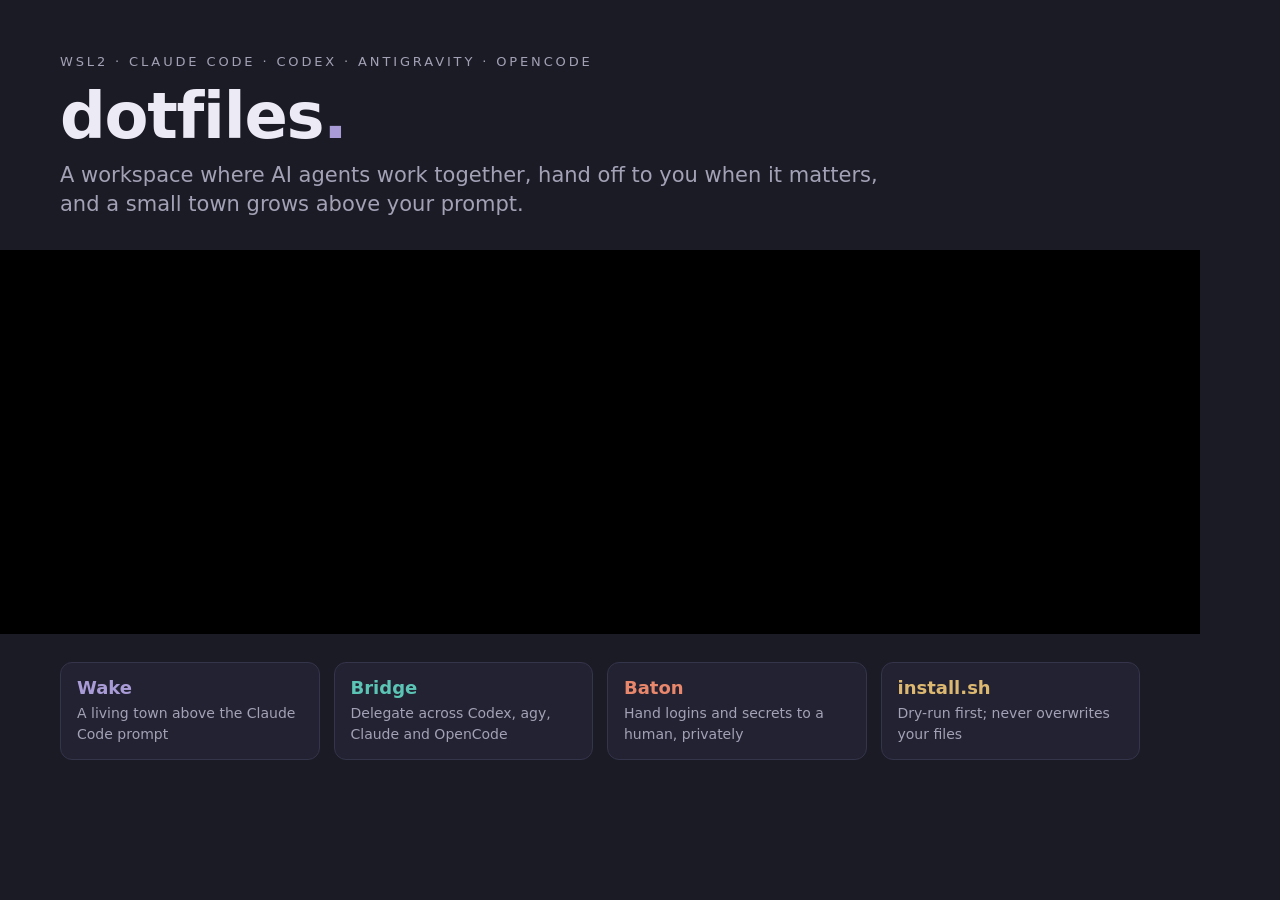
==== docs/hero.html @ 48694b47 "dotfiles: public snapshot One clean commit of the public-facing dotfiles: shell, editor and terminal" ====
<!doctype html>
<meta charset="utf-8">
<title>dotfiles hero</title>
<!-- Base of images/hero.gif (readme_gifs.py draws the animated strips over the black band):
     google-chrome --headless --screenshot --window-size=1200,770 --force-device-scale-factor=1 -->
<style>
  :root { --bg: #1b1b26; --ink: #eceaf4; --mute: #a3a1b5; --line: #34344a; }
  * { box-sizing: border-box; margin: 0; }
  html, body { width: 1200px; height: 770px; background: var(--bg); color: var(--ink);
    font-family: "Inter", "Segoe UI", "DejaVu Sans", system-ui, sans-serif; overflow: hidden; position: relative; }
  .head { position: absolute; left: 60px; top: 54px; }
  .eyebrow { font-size: 13px; letter-spacing: .22em; color: var(--mute); text-transform: uppercase; }
  h1 { font-size: 64px; letter-spacing: -.02em; font-weight: 700; margin: 10px 0 8px; }
  h1 span { color: #a99bd6; }
  .tag { font-size: 21px; color: var(--mute); max-width: 860px; line-height: 1.4; }
  .band { position: absolute; left: 0; top: 250px; width: 1200px; height: 384px; background: #000; }
  .cards { position: absolute; left: 0; top: 634px; width: 1200px; padding: 28px 60px 0; display: grid;
    grid-template-columns: repeat(4, 1fr); gap: 14px; }
  .card { border: 1px solid var(--line); border-radius: 12px; padding: 14px 16px 15px; background: #222232; }
  .card b { display: block; font-size: 18px; margin-bottom: 5px; }
  .card i { font-style: normal; font-size: 14px; line-height: 1.4; color: var(--mute); }
  .wake b { color: #a99bd6; } .bridge b { color: #5cc4b4; } .baton b { color: #e8876b; } .install b { color: #dcb870; }
</style>
<div class="head">
  <div class="eyebrow">WSL2 &middot; Claude Code &middot; Codex &middot; Antigravity &middot; OpenCode</div>
  <h1>dotfiles<span>.</span></h1>
  <p class="tag">A workspace where AI agents work together, hand off to you when it matters, and a small town grows above your prompt.</p>
</div>
<div class="band"></div>
<div class="cards">
  <div class="card wake"><b>Wake</b><i>A living town above the Claude Code prompt</i></div>
  <div class="card bridge"><b>Bridge</b><i>Delegate across Codex, agy, Claude and OpenCode</i></div>
  <div class="card baton"><b>Baton</b><i>Hand logins and secrets to a human, privately</i></div>
  <div class="card install"><b>install.sh</b><i>Dry-run first; never overwrites your files</i></div>
</div>
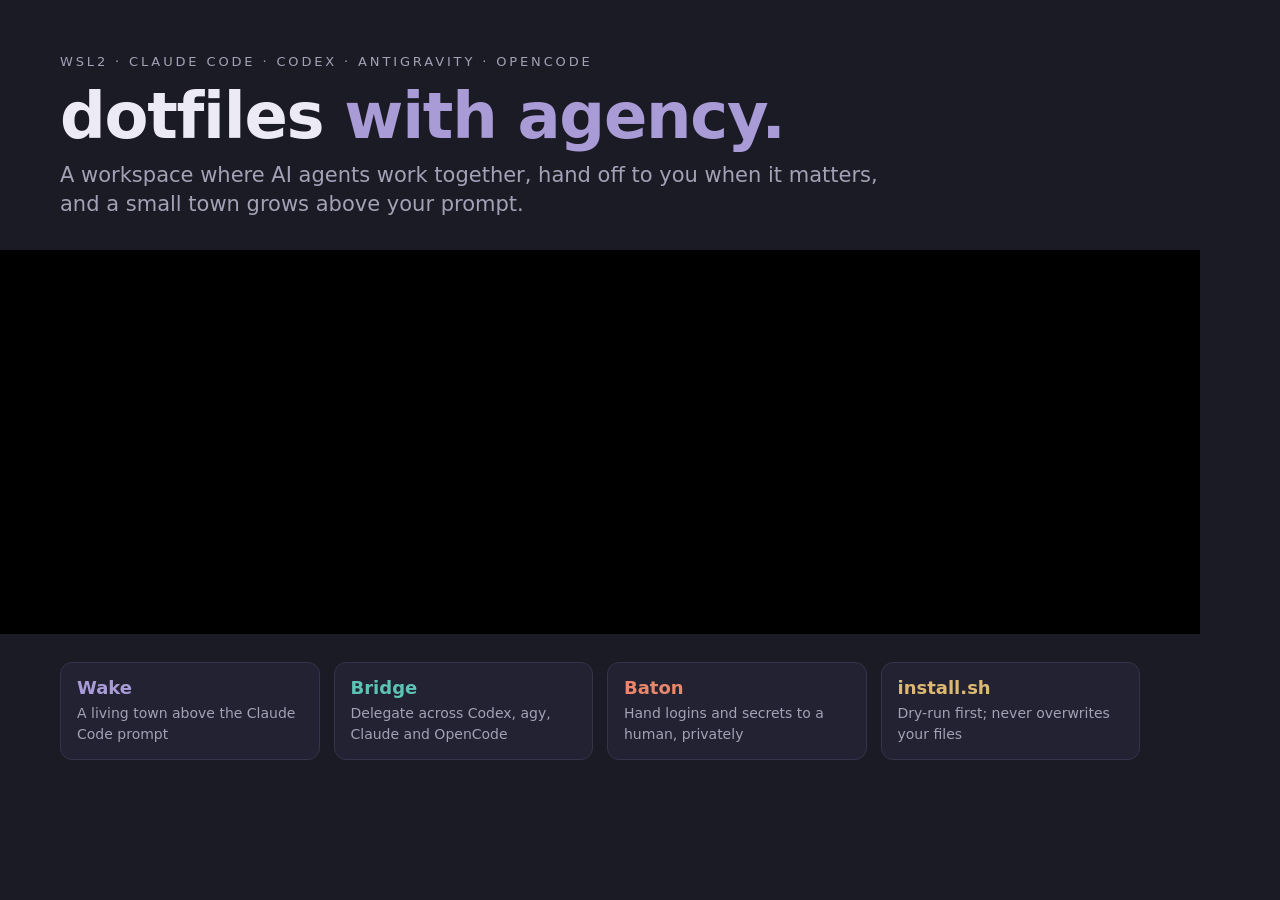
==== commit 8662f2c9: "Add native model shortlists and rebrand as dotfiles with agency" ====
--- a/docs/hero.html
+++ b/docs/hero.html
@@ -1,6 +1,6 @@
 <!doctype html>
 <meta charset="utf-8">
-<title>dotfiles hero</title>
+<title>Dotfiles with agency</title>
 <!-- Base of images/hero.gif (readme_gifs.py draws the animated strips over the black band):
      google-chrome --headless --screenshot --window-size=1200,770 --force-device-scale-factor=1 -->
 <style>
@@ -23,7 +23,7 @@
 </style>
 <div class="head">
   <div class="eyebrow">WSL2 &middot; Claude Code &middot; Codex &middot; Antigravity &middot; OpenCode</div>
-  <h1>dotfiles<span>.</span></h1>
+  <h1>dotfiles <span>with agency.</span></h1>
   <p class="tag">A workspace where AI agents work together, hand off to you when it matters, and a small town grows above your prompt.</p>
 </div>
 <div class="band"></div>
